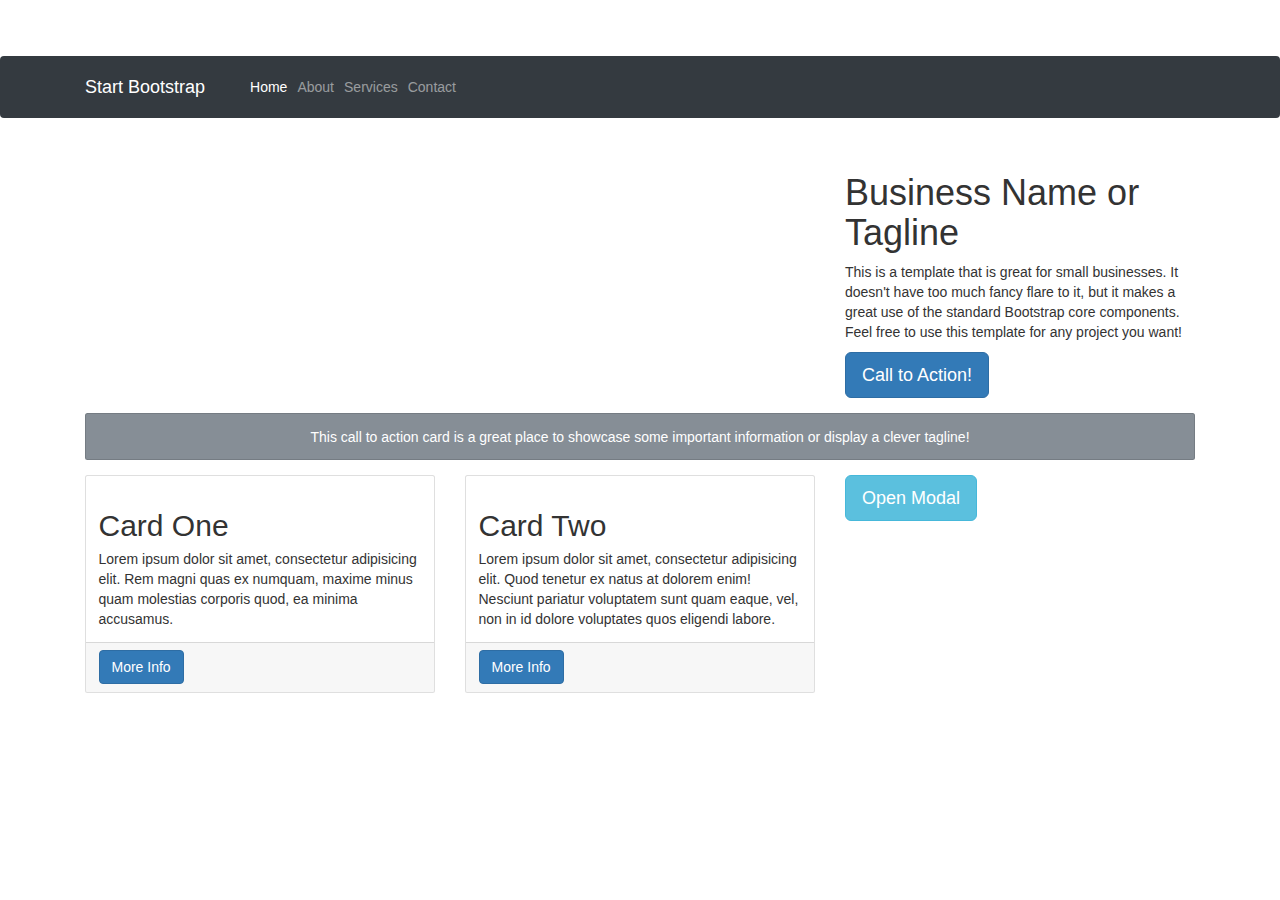
==== index.html @ 3a0729de "Initial commit" ====
<!DOCTYPE html>
<html lang="en">

  <head>

    <meta charset="utf-8">
    <meta name="viewport" content="width=device-width, initial-scale=1, shrink-to-fit=no">
    <meta name="description" content="">
    <meta name="author" content="">

    <title>Small Business - Start Bootstrap Template</title>

    <!-- Bootstrap core CSS -->
    <link href="vendor/bootstrap/css/bootstrap.min.css" rel="stylesheet">

    <!-- Custom styles for this template -->
    <link href="css/small-business.css" rel="stylesheet">

  </head>

  <body>

    <!-- Navigation -->
    <nav class="navbar navbar-expand-lg navbar-dark bg-dark fixed-top">
      <div class="container">
        <a class="navbar-brand" href="#">Start Bootstrap</a>
        <button class="navbar-toggler" type="button" data-toggle="collapse" data-target="#navbarResponsive" aria-controls="navbarResponsive" aria-expanded="false" aria-label="Toggle navigation">
          <span class="navbar-toggler-icon"></span>
        </button>
        <div class="collapse navbar-collapse" id="navbarResponsive">
          <ul class="navbar-nav ml-auto">
            <li class="nav-item active">
              <a class="nav-link" href="#">Home
                <span class="sr-only">(current)</span>
              </a>
            </li>
            <li class="nav-item">
              <a class="nav-link" href="#">About</a>
            </li>
            <li class="nav-item">
              <a class="nav-link" href="#">Services</a>
            </li>
            <li class="nav-item">
              <a class="nav-link" href="#">Contact</a>
            </li>
          </ul>
        </div>
      </div>
    </nav>

    <!-- Page Content -->
    <div class="container">

      <!-- Heading Row -->
      <div class="row my-4">
        <div class="col-lg-8">
          <img class="img-fluid rounded" src="http://placehold.it/900x400" alt="">
        </div>
        <!-- /.col-lg-8 -->
        <div class="col-lg-4">
          <h1>Business Name or Tagline</h1>
          <p>This is a template that is great for small businesses. It doesn't have too much fancy flare to it, but it makes a great use of the standard Bootstrap core components. Feel free to use this template for any project you want!</p>
          <a class="btn btn-primary btn-lg" href="#">Call to Action!</a>
        </div>
        <!-- /.col-md-4 -->
      </div>
      <!-- /.row -->

      <!-- Call to Action Well -->
      <div class="card text-white bg-secondary my-4 text-center">
        <div class="card-body">
          <p class="text-white m-0">This call to action card is a great place to showcase some important information or display a clever tagline!</p>
        </div>
      </div>

      <!-- Content Row -->
      <div class="row">
        <div class="col-md-4 mb-4">
          <div class="card h-100">
            <div class="card-body">
              <h2 class="card-title">Card One</h2>
              <p class="card-text">Lorem ipsum dolor sit amet, consectetur adipisicing elit. Rem magni quas ex numquam, maxime minus quam molestias corporis quod, ea minima accusamus.</p>
            </div>
            <div class="card-footer">
              <a href="#" class="btn btn-primary">More Info</a>
            </div>
          </div>
        </div>
        <!-- /.col-md-4 -->
        <div class="col-md-4 mb-4">
          <div class="card h-100">
            <div class="card-body">
              <h2 class="card-title">Card Two</h2>
              <p class="card-text">Lorem ipsum dolor sit amet, consectetur adipisicing elit. Quod tenetur ex natus at dolorem enim! Nesciunt pariatur voluptatem sunt quam eaque, vel, non in id dolore voluptates quos eligendi labore.</p>
            </div>
            <div class="card-footer">
              <a href="#" class="btn btn-primary">More Info</a>
            </div>
          </div>
        </div>
        <!-- /.col-md-4 -->
        <div class="col-md-4 mb-4">

          <div>
            <link rel="stylesheet" href="https://maxcdn.bootstrapcdn.com/bootstrap/3.3.7/css/bootstrap.min.css">
            <script src="https://ajax.googleapis.com/ajax/libs/jquery/3.2.1/jquery.min.js"></script>
            <script src="https://maxcdn.bootstrapcdn.com/bootstrap/3.3.7/js/bootstrap.min.js"></script>
            <!-- Trigger the modal with a button -->
            <button type="button" class="btn btn-info btn-lg" data-toggle="modal" data-target="#myModal">Open Modal</button>

            <!-- Modal -->
            <div class="modal fade" id="myModal" role="dialog">

              <div class="modal-dialog">
              
                <div class="modal-content">
                  <div class="modal-header">
                    <h4 class="modal-title">Modal Header</h4>
                    <button type="button" class="close" data-dismiss="modal">&times;</button>
                  </div>
                  <div class="modal-body">
                      <iframe frameborder="0" height="340" scrolling="no" src="http://localhost:9000/#!/" width="300">
                  </div>
                  <div class="modal-footer">
                    <button type="button" class="btn btn-default" data-dismiss="modal">Close</button>
                  </div>
                </div>
                
              </div>

            </div>
            
          </div>





        </div>
        <!-- /.col-md-4 -->

      </div>
      <!-- /.row -->

    </div>
    <!-- /.container -->

    <!-- Footer -->
    <footer class="py-5 bg-dark">
      <div class="container">
        <p class="m-0 text-center text-white">Copyright &copy; Your Website 2017</p>
      </div>
      <!-- /.container -->
    </footer>

    <!-- Bootstrap core JavaScript -->
    <script src="vendor/jquery/jquery.min.js"></script>
    <script src="vendor/bootstrap/js/bootstrap.bundle.min.js"></script>

  </body>

</html>
---- css/small-business.css ----
/*!
 * Start Bootstrap - Small Business (https://startbootstrap.com/template-overviews/small-business)
 * Copyright 2013-2017 Start Bootstrap
 * Licensed under MIT (https://github.com/BlackrockDigital/startbootstrap-small-business/blob/master/LICENSE)
 */

body {
  padding-top: 54px;
}

@media (min-width: 992px) {
  body {
    padding-top: 56px;
  }
}
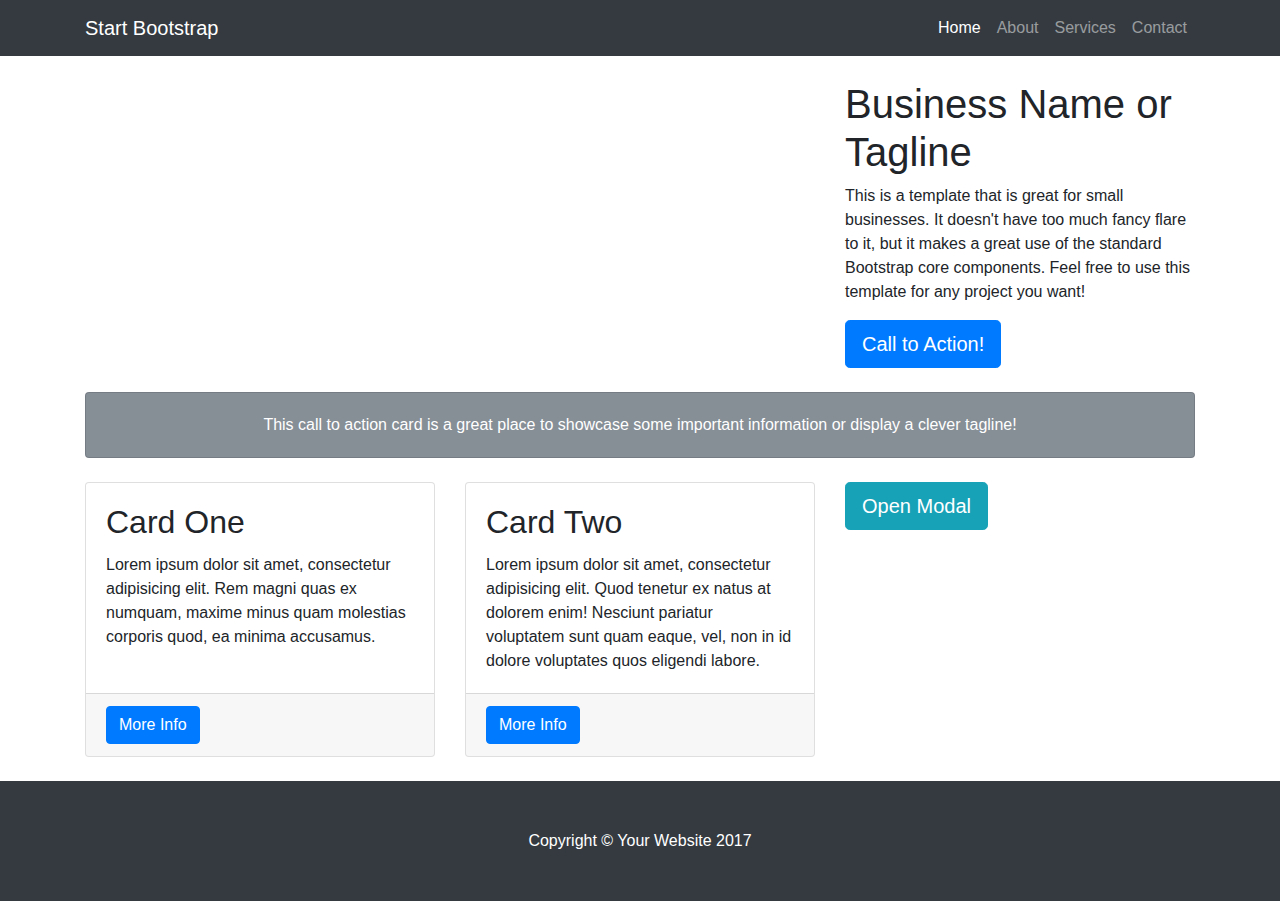
==== commit 41e70a49: "solved not d3 load problem" ====
--- a/index.html
+++ b/index.html
@@ -102,16 +102,34 @@
         <div class="col-md-4 mb-4">
 
           <div>
-            <link rel="stylesheet" href="https://maxcdn.bootstrapcdn.com/bootstrap/3.3.7/css/bootstrap.min.css">
+            <link rel="stylesheet" href="http://cdn.jsdelivr.net/bootstrap/3.3.5/css/bootstrap.css">
             <script src="https://ajax.googleapis.com/ajax/libs/jquery/3.2.1/jquery.min.js"></script>
             <script src="https://maxcdn.bootstrapcdn.com/bootstrap/3.3.7/js/bootstrap.min.js"></script>
+            <script type="text/javascript">
+
+                $( document ).ready(function() {
+                    $('.modal').on('show.bs.modal',function(){      
+                      console.log("asdasd");
+                      $(this).find('iframe').attr('src','http://localhost:9000/');
+                    });
+                  });
+            </script>
+            <style type="text/css">
+              .modal-content {
+                     background-color: #000;
+                     color: #fff;
+              }
+
+            </style>
+
             <!-- Trigger the modal with a button -->
-            <button type="button" class="btn btn-info btn-lg" data-toggle="modal" data-target="#myModal">Open Modal</button>
+            <button type="button" id="wj-modal-opener" class="btn btn-info btn-lg" data-toggle="modal" data-target="#myModal">Open Modal</button>
 
             <!-- Modal -->
+
             <div class="modal fade" id="myModal" role="dialog">
 
-              <div class="modal-dialog">
+              <div class="modal-dialog modal-lg">
               
                 <div class="modal-content">
                   <div class="modal-header">
@@ -119,7 +137,7 @@
                     <button type="button" class="close" data-dismiss="modal">&times;</button>
                   </div>
                   <div class="modal-body">
-                      <iframe frameborder="0" height="340" scrolling="no" src="http://localhost:9000/#!/" width="300">
+                      <iframe frameborder="0" height="768" scrolling="no" src="" width="750"></iframe>
                   </div>
                   <div class="modal-footer">
                     <button type="button" class="btn btn-default" data-dismiss="modal">Close</button>
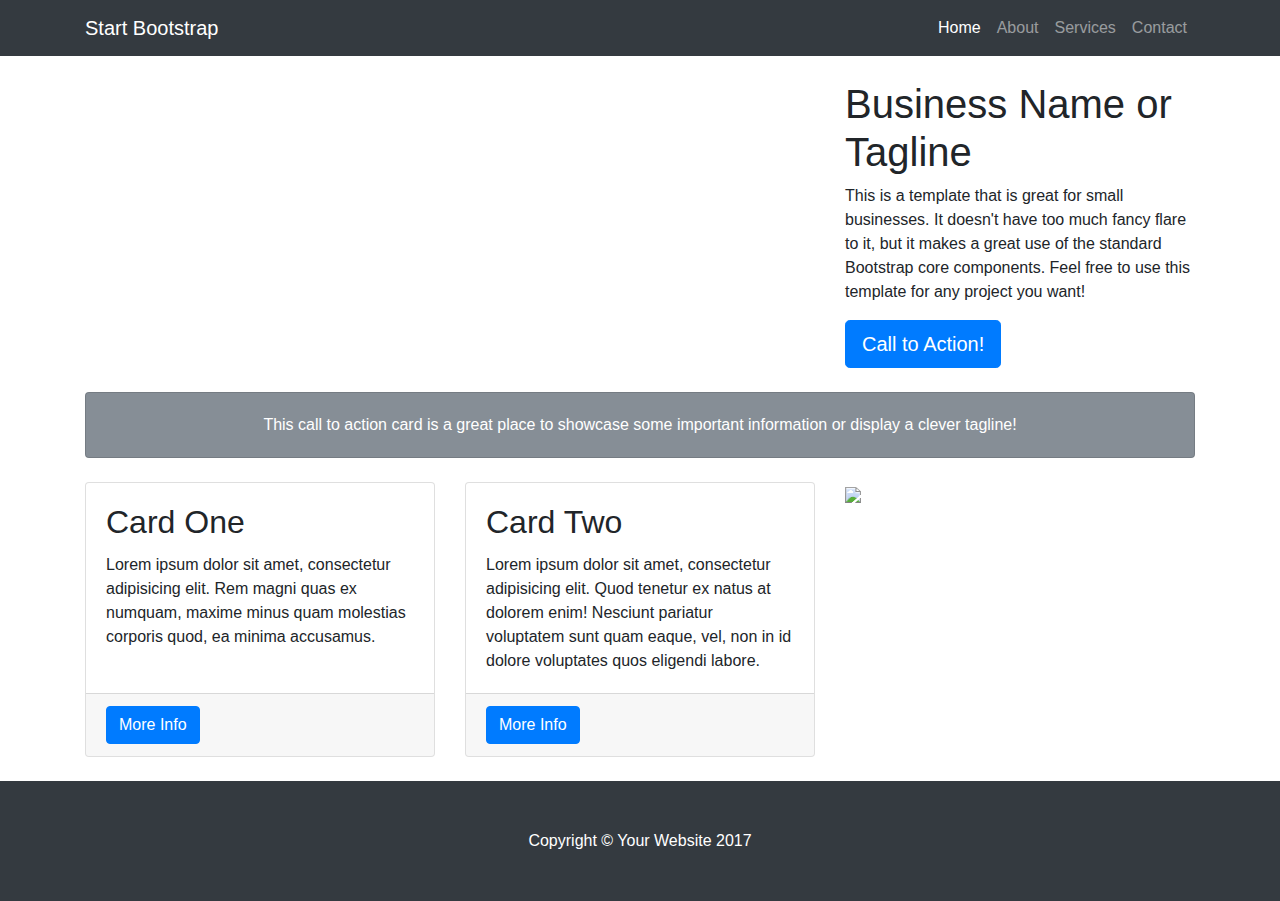
==== commit b59072e7: "Added action_button image" ====
--- a/index.html
+++ b/index.html
@@ -109,21 +109,26 @@
 
                 $( document ).ready(function() {
                     $('.modal').on('show.bs.modal',function(){      
-                      console.log("asdasd");
-                      $(this).find('iframe').attr('src','http://localhost:9000/');
+                      $(this).find('iframe').attr('src','https://divisiondeariza.github.io/empty-chair-widgets/#!/');
                     });
                   });
             </script>
             <style type="text/css">
               .modal-content {
-                     background-color: #000;
-                     color: #fff;
+                background-color: #000;
+                color: #fff;
+              }
+
+              .modal-lg{
+                max-width: 1024px;
               }
 
             </style>
 
             <!-- Trigger the modal with a button -->
-            <button type="button" id="wj-modal-opener" class="btn btn-info btn-lg" data-toggle="modal" data-target="#myModal">Open Modal</button>
+<!--             <button type="button" id="wj-modal-opener" class="btn btn-info btn-lg" data-toggle="modal" data-target="#myModal">Open Modal</button> -->
+            <img src="https://divisiondeariza.github.io/empty-chair-widgets/images/action_buttons/piloto.png" style="width:100%;"  data-toggle="modal" data-target="#myModal">
+
 
             <!-- Modal -->
 
@@ -137,7 +142,7 @@
                     <button type="button" class="close" data-dismiss="modal">&times;</button>
                   </div>
                   <div class="modal-body">
-                      <iframe frameborder="0" height="768" scrolling="no" src="" width="750"></iframe>
+                      <iframe frameborder="0" height="768" scrolling="no" src="" width="800"></iframe>
                   </div>
                   <div class="modal-footer">
                     <button type="button" class="btn btn-default" data-dismiss="modal">Close</button>
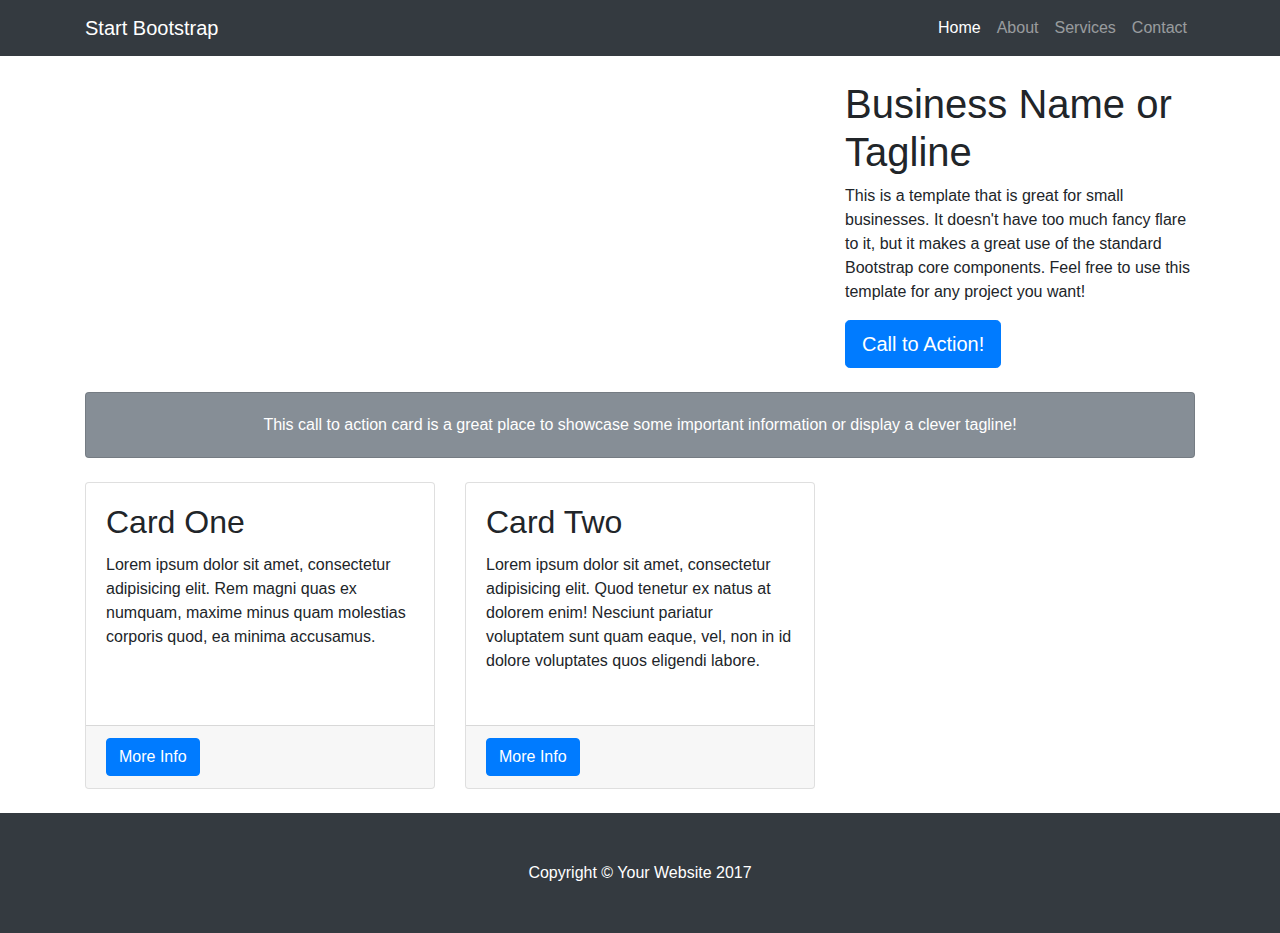
==== commit c648d828: "Added action button as iframe" ====
--- a/index.html
+++ b/index.html
@@ -109,7 +109,8 @@
 
                 $( document ).ready(function() {
                     $('.modal').on('show.bs.modal',function(){      
-                      $(this).find('iframe').attr('src','https://divisiondeariza.github.io/empty-chair-widgets/#!/');
+                      $(this).find('iframe').attr('src','https://divisiondeariza.github.io/empty-chair-widgets/#!/');                      
+                      /* $(this).find('iframe').attr('src','http://localhost:9000/#!/');*/
                     });
                   });
             </script>
@@ -126,8 +127,11 @@
             </style>
 
             <!-- Trigger the modal with a button -->
-<!--             <button type="button" id="wj-modal-opener" class="btn btn-info btn-lg" data-toggle="modal" data-target="#myModal">Open Modal</button> -->
-            <img src="https://divisiondeariza.github.io/empty-chair-widgets/images/action_buttons/piloto.png" style="width:100%;"  data-toggle="modal" data-target="#myModal">
+
+            <div>
+              <a data-toggle="modal" data-target="#myModal" style="position: absolute; width:300px; height:310px"></a>
+              <iframe class="embed-responsive-item" frameborder="0" src="https://divisiondeariza.github.io/empty-chair-widgets/#!/actionbtn" width="300" height="300" scrolling="no" ></iframe>
+            </div>
 
 
             <!-- Modal -->
@@ -142,7 +146,9 @@
                     <button type="button" class="close" data-dismiss="modal">&times;</button>
                   </div>
                   <div class="modal-body">
-                      <iframe frameborder="0" height="768" scrolling="no" src="" width="800"></iframe>
+                    <div class="embed-responsive embed-responsive-4by3"> 
+                      <iframe class="embed-responsive-item" frameborder="0" src="" width="800"  height="768"></iframe>
+                    </div>
                   </div>
                   <div class="modal-footer">
                     <button type="button" class="btn btn-default" data-dismiss="modal">Close</button>
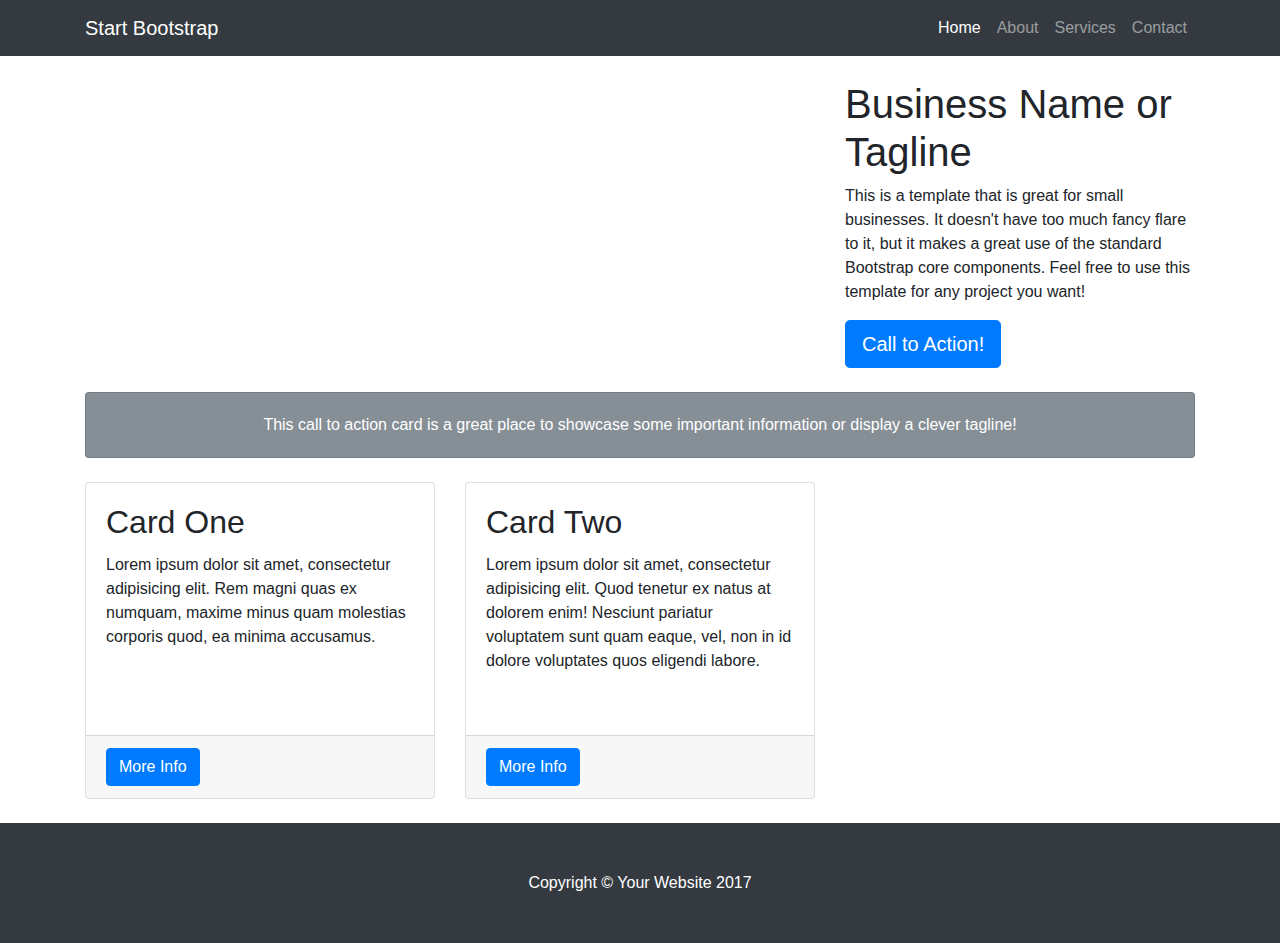
==== commit 7482683e: "adjusted height of action-button" ====
--- a/index.html
+++ b/index.html
@@ -130,7 +130,7 @@
 
             <div>
               <a data-toggle="modal" data-target="#myModal" style="position: absolute; width:300px; height:310px"></a>
-              <iframe class="embed-responsive-item" frameborder="0" src="https://divisiondeariza.github.io/empty-chair-widgets/#!/actionbtn" width="300" height="300" scrolling="no" ></iframe>
+              <iframe class="embed-responsive-item" frameborder="0" src="https://divisiondeariza.github.io/empty-chair-widgets/#!/actionbtn" width="300" height="310" scrolling="no" ></iframe>
             </div>
 
 
